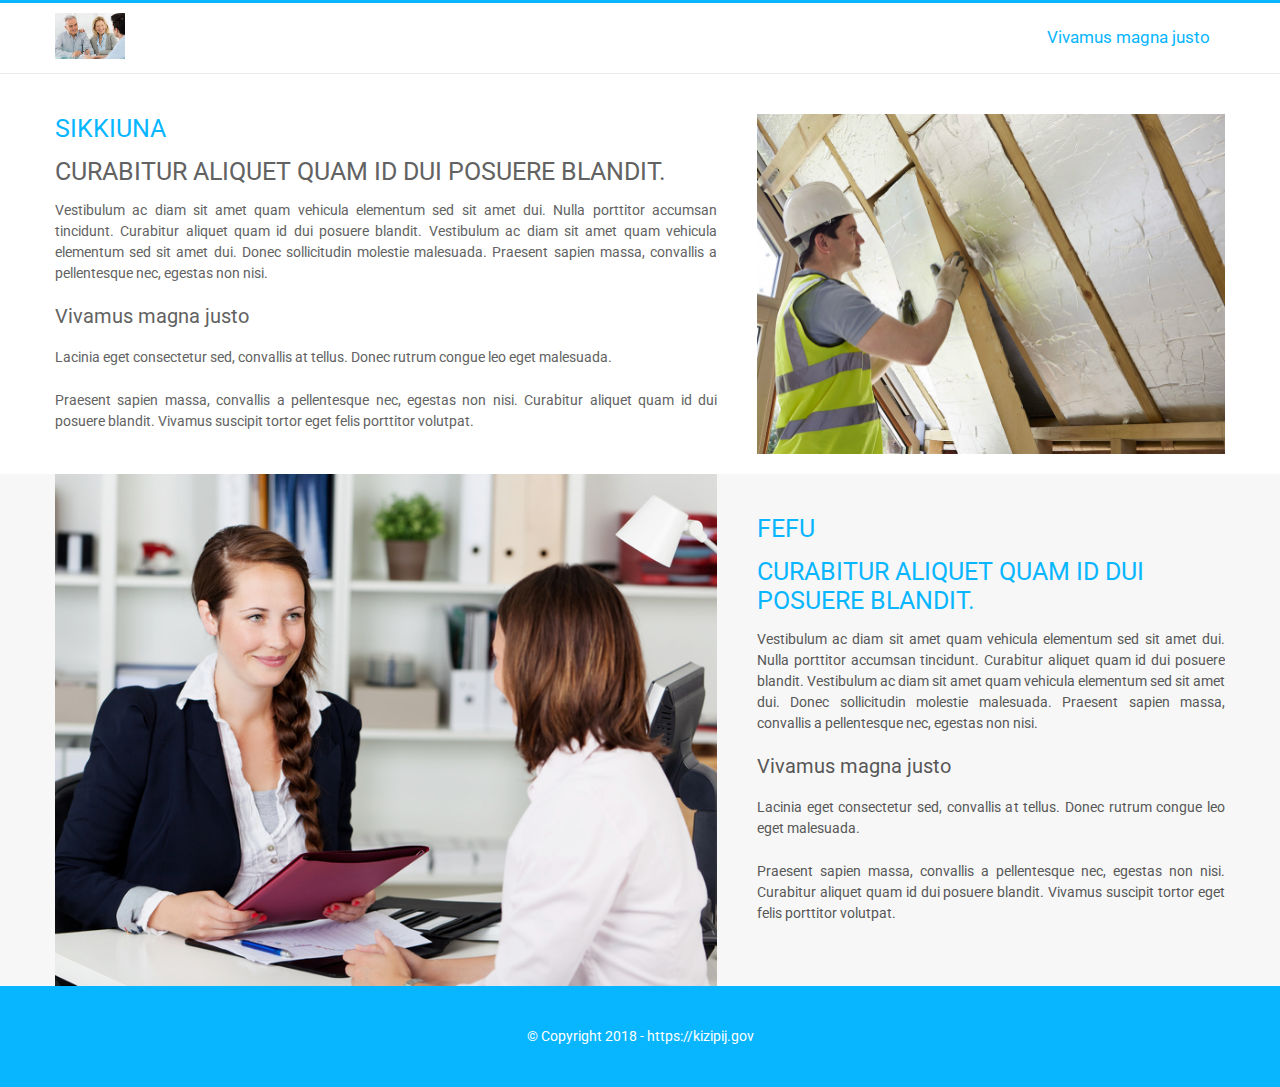
==== Publish/Themes/Theme1/index.html @ 240a3f44 "update 28/08 2" ====
<!DOCTYPE html>
<html lang="en">
<head>
    <meta charset="utf-8" />
    <meta name="viewport" content="width=device-width, initial-scale=1.0">
    <meta name="robots" content="noindex,nofollow" />

    <title>Vivamus magna justo </title>



    <link rel="stylesheet" href="css/templates-style.css">
    <link href="https://fonts.googleapis.com/css?family=Roboto:300,400,700" rel="stylesheet">
    <link rel="stylesheet" href="css/bases.css">
</head>
<body>
    






    <div class="template theme">
        <!-- Bloc header -->
        <header>
            <div class="wrapper">
                <div id="topbar" class="clearfix">
                    <a href="#" class="t-logo theme">
                        <img src="img/pret travaux renovation.jpg" alt="img/pret travaux renovation.jpg" srcset="">

                    </a>
                    <nav class="menu">
                        <ul>
                            <li class="current"><a href="/">Vivamus magna justo</a></li>
                                                        
                        </ul>
                    </nav>
                </div>
            </div>
        </header>
        <!-- Fin Bloc header -->
        <!-- Bloc de contenu -->
            <main>
                <div id="contenu">
                    <div class="container">
                        <div class="wrapper">
                            <section class="row" id="bloc1">
                                <div class="texte">
                                    <h1> sikkiuna</h1>
                                    <h2 style="color: #626262;">Curabitur aliquet quam id dui posuere blandit.</h2>
<p style="color: #626262;">Vestibulum ac diam sit amet quam vehicula elementum sed sit amet dui. Nulla porttitor accumsan tincidunt. Curabitur aliquet quam id dui posuere blandit. Vestibulum ac diam sit amet quam vehicula elementum sed sit amet dui. Donec sollicitudin molestie malesuada. Praesent sapien massa, convallis a pellentesque nec, egestas non nisi.</p>
<h3 style="color: #626262;">Vivamus magna justo</h3>
<p style="color: #626262;">Lacinia eget consectetur sed, convallis at tellus. Donec rutrum congue leo eget malesuada.</p>
<p style="color: #626262;">Praesent sapien massa, convallis a pellentesque nec, egestas non nisi. Curabitur aliquet quam id dui posuere blandit. Vivamus suscipit tortor eget felis porttitor volutpat.</p>
                                </div>
                                <div class="photo">
                                    <img src="img/pret travaux isolation.jpg" alt="img/pret travaux isolation.jpg" srcset="">
                                </div>
                            </section>
                        </div>
                        <section class="grey-bg clearfix">
                            <div class="wrapper" id="bloc2">
                                <div class="photo">
                                    <img src="img/pret accession sociale.jpg" alt="img/pret accession sociale.jpg" srcset="">
                                </div>
                                <div class="texte">
                                    <h2>fefu</h2>
                                    <h2>Curabitur aliquet quam id dui posuere blandit.</h2>
<p>Vestibulum ac diam sit amet quam vehicula elementum sed sit amet dui. Nulla porttitor accumsan tincidunt. Curabitur aliquet quam id dui posuere blandit. Vestibulum ac diam sit amet quam vehicula elementum sed sit amet dui. Donec sollicitudin molestie malesuada. Praesent sapien massa, convallis a pellentesque nec, egestas non nisi.</p>
<h3>Vivamus magna justo</h3>
<p>Lacinia eget consectetur sed, convallis at tellus. Donec rutrum congue leo eget malesuada.</p>
<p>Praesent sapien massa, convallis a pellentesque nec, egestas non nisi. Curabitur aliquet quam id dui posuere blandit. Vivamus suscipit tortor eget felis porttitor volutpat.</p>
                                </div>
                            </div>
                        </section>
                    </div>
                </div>
            </main>

        

        <footer id="f1-footer">
            <span>© Copyright 2018 - <a href="#">https://kizipij.gov</a></span>
        </footer>
    </div>









    <footer></footer>


    




</body>
</html>
---- Publish/Themes/Theme1/css/templates-style.css ----
* {
    box-sizing: border-box;
    -webkit-box-sizing: border-box;
    -ms-box-sizing: border-box;
    -moz-box-sizing: border-box;
}
body {
    margin: 0;
    padding:0;
    font-family: 'Roboto', Arial, sans-serif;
    color: #585858;
    font-size: 14px;
    line-height: 21px;
}
p {
    margin: 0 0 22px;
}
h2 { color: #f1be22 }
a {
    text-decoration: none;
}

/**/
.clearfix {
    float: none;
    display: block;
    clear: both;
}
.clearfix::after,
.clearfix::before {
    content: '';
    display: table;
    clear: both;
}
.grey-bg {
    background-color: #f7f7f7;
}
.template {
    background: url(../img/pattern-body.jpg)repeat top left;
}
.template .wrapper{
    max-width: 971px;
    display: block;
    margin: 0 auto;
    background: white;
}

.theme .wrapper{
    max-width: 1170px;
    display: block;
    margin: 0 auto;
    background: white;
}
#topbar {
    padding: 10px 0;
}
#topbar.centered {
    text-align: center;
}
.t-logo,
.t-logo img,
.t-logo .site-url {
    display: inline-block;
    vertical-align: middle;
    width: 70px;
}

.t-logo .site-url {
    color: #333;
    margin-left: 10px;
}

.template #banner img {
    display: block;
    width: 100%;
    height: auto;
}

nav.menu {
    float: right;
}
nav.menu li {
    display: inline-block;
    vertical-align: middle;
    padding: 0 15px;
}
nav.menu a {
    color: #5b5b5b;
    font-size: 17px;
}
nav.menu .current a {
    color: #07b6ff;
}

/* TEMPLATE 1 */
.theme header{
    border-bottom: 1px solid #ebebeb;
    border-top: 3px solid #07b6ff;
}

.theme #bloc1 {
    display: flex;
    padding: 40px 0 20px;
}

.theme h1,
.theme h2 {
    font-size: 25px;
    font-weight: normal;
    color: #07b6ff;
    text-transform: uppercase;
    line-height: normal;
    margin: 0 0 14px;
}

.theme h3 {
    font-weight: normal;
    font-size: 20px;
}

.theme #bloc1 .texte {
    padding-right: 40px;
    min-width: 60%;
}

.theme .texte p{
    text-align: justify;
}

.theme #bloc1 .photo {
    min-width: 40%;
    overflow: hidden;
    max-width: 40%;
}

.theme .photo > img {
    height: 100%;
}

.photo img{
	    width: 100%;
    height: auto;
}

.theme #bloc2 {
    display: flex;
    background: transparent;
}

.theme #bloc2 .texte {
    min-width: 40%;
    overflow: hidden;
    padding: 40px 0;
}

.theme #bloc2 .photo {
    padding-right: 40px;
    min-width: 60%;
}

.theme #bloc2 .photo > img {
    width: 100%;
    object-fit: cover;
}

.theme #f1-footer {
    padding: 40px 0;
    background-color: #07b6ff;
    text-align: center;
    color: white
}
.theme #f1-footer a{
    color: white
}
/* TEMPLATE 4 */
.template.t-4 #photo-l-texte {
    display: flex;
    flex-wrap: wrap;
    justify-content: space-between;
    align-content: center;
}
.template.t-4 #contenu .col-50 {
    flex:1;
}
.template.t-4 #contenu .texte > h1 {
    font-size: 20px;
    line-height: 30px;
    color: #f1be22
}
.template.t-4 #photo-l-texte .photo {
    object-fit: cover;
    overflow: hidden;
    padding-right: 20px;
}
.template.t-4 #photo-l-texte .photo img {
    height: 100%;
    width: auto;
}

#full-text {
    padding: 20px 25px;
}

.template.t-4 #f4-footer {
    background-color: #f1be22;
    padding:40px;
    text-align: center;
    color: white;
    font-size: 12px;
}
#f4-footer a {
    color: white;
}

#f4-footer .sep{
    font-style: normal;
    padding: 0 30px 0 20px;
}
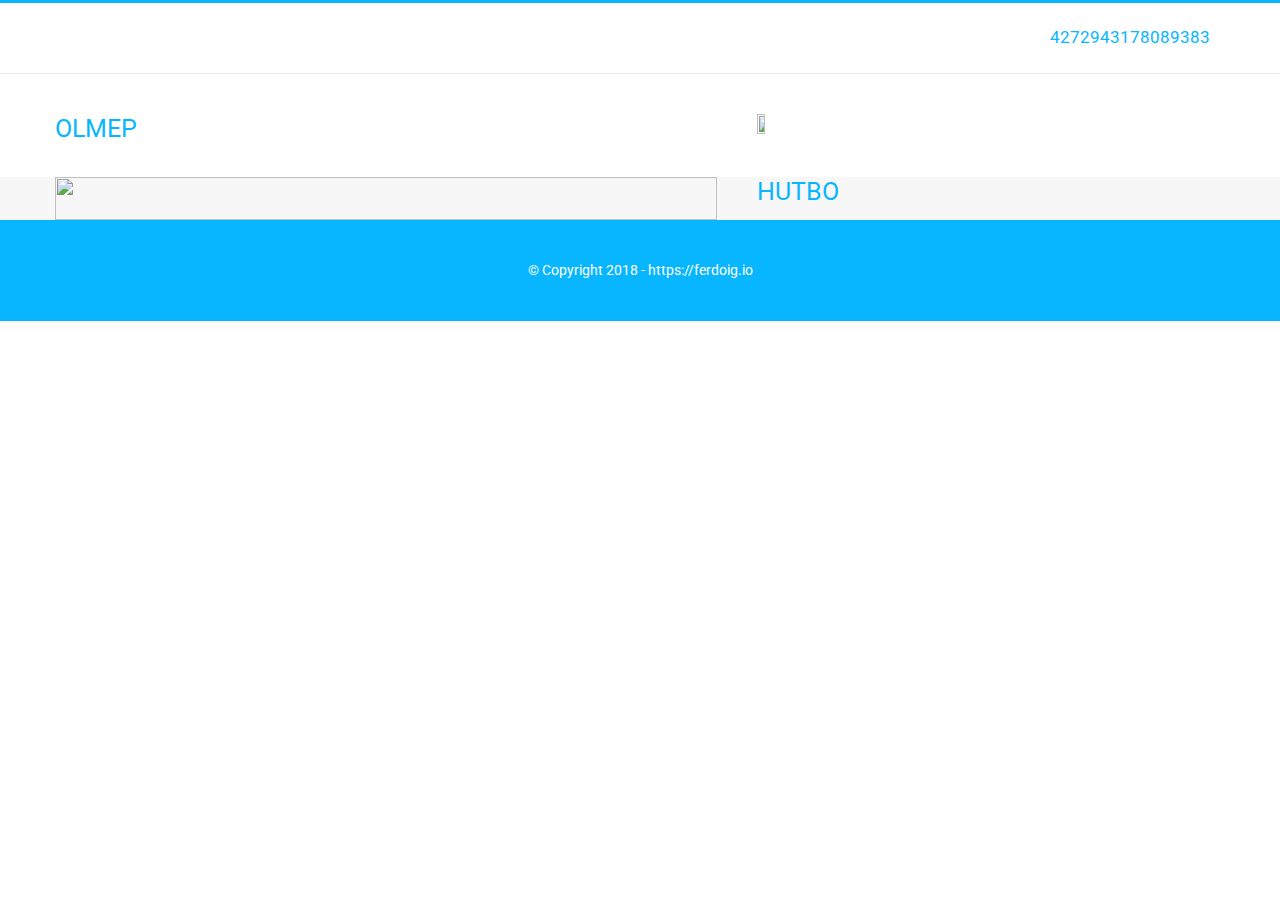
==== commit 088516b4: "28/08 3" ====
--- a/Publish/Themes/Theme1/index.html
+++ b/Publish/Themes/Theme1/index.html
@@ -5,13 +5,13 @@
     <meta name="viewport" content="width=device-width, initial-scale=1.0">
     <meta name="robots" content="noindex,nofollow" />
 
-    <title>Vivamus magna justo </title>
+    <title>4272943178089383 </title>
 
 
 
     <link rel="stylesheet" href="css/templates-style.css">
     <link href="https://fonts.googleapis.com/css?family=Roboto:300,400,700" rel="stylesheet">
-    <link rel="stylesheet" href="css/bases.css">
+
 </head>
 <body>
     
@@ -27,12 +27,12 @@
             <div class="wrapper">
                 <div id="topbar" class="clearfix">
                     <a href="#" class="t-logo theme">
-                        <img src="img/pret travaux renovation.jpg" alt="img/pret travaux renovation.jpg" srcset="">
+                        <img src="" alt="" srcset="">
 
                     </a>
                     <nav class="menu">
                         <ul>
-                            <li class="current"><a href="/">Vivamus magna justo</a></li>
+                            <li class="current"><a href="/">4272943178089383</a></li>
                                                         
                         </ul>
                     </nav>
@@ -47,30 +47,22 @@
                         <div class="wrapper">
                             <section class="row" id="bloc1">
                                 <div class="texte">
-                                    <h1> sikkiuna</h1>
-                                    <h2 style="color: #626262;">Curabitur aliquet quam id dui posuere blandit.</h2>
-<p style="color: #626262;">Vestibulum ac diam sit amet quam vehicula elementum sed sit amet dui. Nulla porttitor accumsan tincidunt. Curabitur aliquet quam id dui posuere blandit. Vestibulum ac diam sit amet quam vehicula elementum sed sit amet dui. Donec sollicitudin molestie malesuada. Praesent sapien massa, convallis a pellentesque nec, egestas non nisi.</p>
-<h3 style="color: #626262;">Vivamus magna justo</h3>
-<p style="color: #626262;">Lacinia eget consectetur sed, convallis at tellus. Donec rutrum congue leo eget malesuada.</p>
-<p style="color: #626262;">Praesent sapien massa, convallis a pellentesque nec, egestas non nisi. Curabitur aliquet quam id dui posuere blandit. Vivamus suscipit tortor eget felis porttitor volutpat.</p>
-                                </div>
+                                    <h1> olmep</h1>
+                                    
+                                </div>	<a href="/">
                                 <div class="photo">
-                                    <img src="img/pret travaux isolation.jpg" alt="img/pret travaux isolation.jpg" srcset="">
+                                    <img src="" alt="" srcset="">
                                 </div>
                             </section>
                         </div>
                         <section class="grey-bg clearfix">
                             <div class="wrapper" id="bloc2">
                                 <div class="photo">
-                                    <img src="img/pret accession sociale.jpg" alt="img/pret accession sociale.jpg" srcset="">
+                                    <img src="" alt="" srcset="">
                                 </div>
-                                <div class="texte">
-                                    <h2>fefu</h2>
-                                    <h2>Curabitur aliquet quam id dui posuere blandit.</h2>
-<p>Vestibulum ac diam sit amet quam vehicula elementum sed sit amet dui. Nulla porttitor accumsan tincidunt. Curabitur aliquet quam id dui posuere blandit. Vestibulum ac diam sit amet quam vehicula elementum sed sit amet dui. Donec sollicitudin molestie malesuada. Praesent sapien massa, convallis a pellentesque nec, egestas non nisi.</p>
-<h3>Vivamus magna justo</h3>
-<p>Lacinia eget consectetur sed, convallis at tellus. Donec rutrum congue leo eget malesuada.</p>
-<p>Praesent sapien massa, convallis a pellentesque nec, egestas non nisi. Curabitur aliquet quam id dui posuere blandit. Vivamus suscipit tortor eget felis porttitor volutpat.</p>
+                                <div class="texe">
+                                    <h2>hutbo</h2>
+                                    
                                 </div>
                             </div>
                         </section>
@@ -81,7 +73,7 @@
         
 
         <footer id="f1-footer">
-            <span>© Copyright 2018 - <a href="#">https://kizipij.gov</a></span>
+            <span>© Copyright 2018 - <a href="#">https://ferdoig.io</a></span>
         </footer>
     </div>
 
@@ -99,7 +91,25 @@
     
 
 
-
-
+    <script src="https://code.jquery.com/jquery-3.3.1.min.js" integrity="sha256-FgpCb/KJQlLNfOu91ta32o/NMZxltwRo8QtmkMRdAu8=" crossorigin="anonymous" ></script>
+    <script>
+        $('#topbar').each(function () {
+            var blk = $(this);
+            var img = blk.find("img").first();
+            var urlImg = img.attr("src");
+            var imageUrl = urlImg;
+            if (urlImg) {
+                blk.css('background', 'url("' + imageUrl + '")').css({
+                    "background-size": "cover",
+                    "background-repeat": "no-repeat",
+                    "background-position": "center",
+                });
+                img.hide();
+            }
+            else {
+                blk.removeAttr("style");
+            }
+        });
+    </script>
 </body>
 </html>
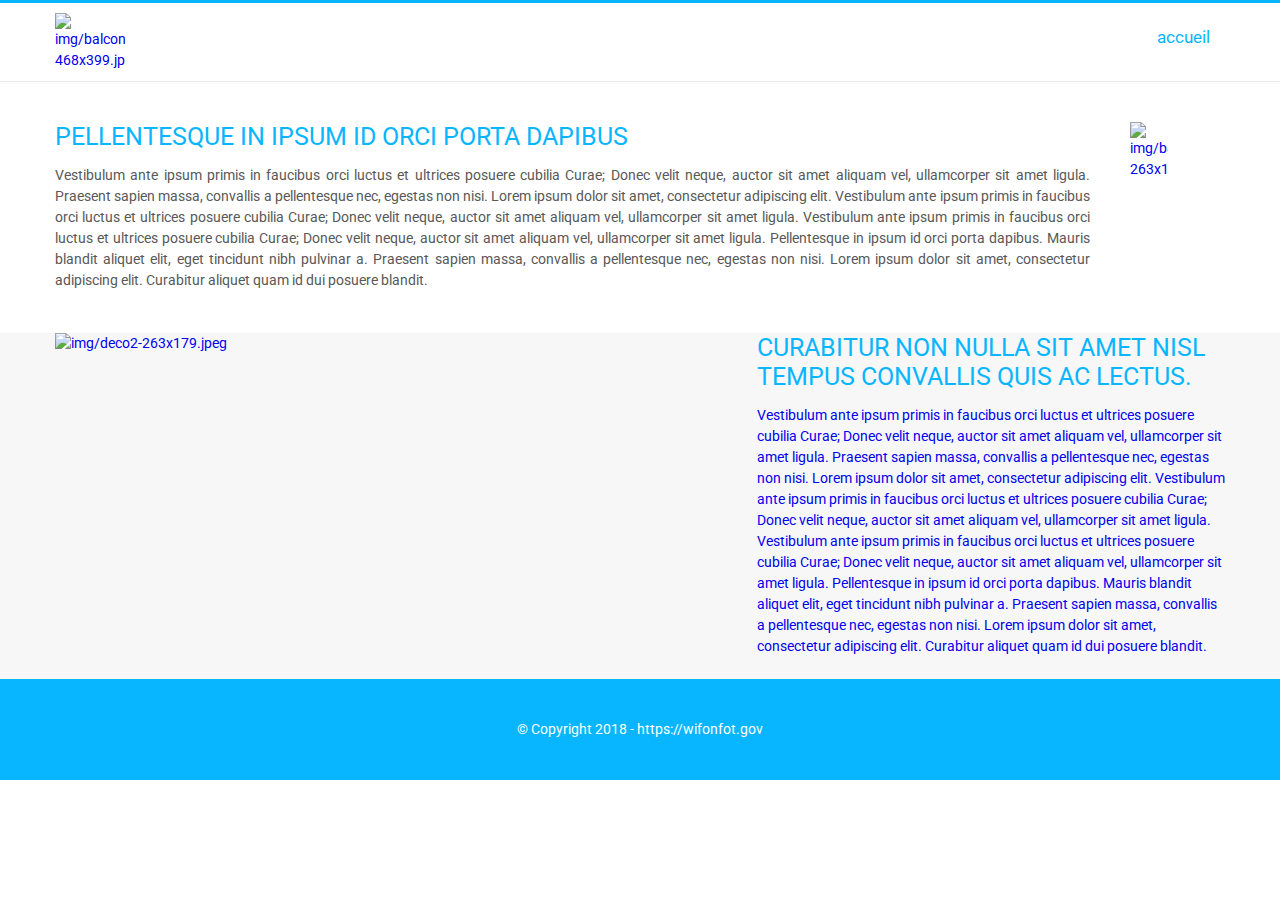
==== commit d99db76d: "update 30/08 02" ====
--- a/Publish/Themes/Theme1/index.html
+++ b/Publish/Themes/Theme1/index.html
@@ -5,7 +5,7 @@
     <meta name="viewport" content="width=device-width, initial-scale=1.0">
     <meta name="robots" content="noindex,nofollow" />
 
-    <title>4272943178089383 </title>
+    <title>accueil </title>
 
 
 
@@ -27,12 +27,12 @@
             <div class="wrapper">
                 <div id="topbar" class="clearfix">
                     <a href="#" class="t-logo theme">
-                        <img src="" alt="" srcset="">
+                        <img src="img/balcon-468x399.jpg" alt="img/balcon-468x399.jpg" srcset="">
 
                     </a>
                     <nav class="menu">
                         <ul>
-                            <li class="current"><a href="/">4272943178089383</a></li>
+                            <li class="current"><a href="/">accueil</a></li>
                                                         
                         </ul>
                     </nav>
@@ -47,22 +47,22 @@
                         <div class="wrapper">
                             <section class="row" id="bloc1">
                                 <div class="texte">
-                                    <h1> olmep</h1>
-                                    
+                                    <h1> Pellentesque in ipsum id orci porta dapibus</h1>
+                                    <p>Vestibulum ante ipsum primis in faucibus orci luctus et ultrices posuere cubilia Curae; Donec velit neque, auctor sit amet aliquam vel, ullamcorper sit amet ligula. Praesent sapien massa, convallis a pellentesque nec, egestas non nisi. Lorem ipsum dolor sit amet, consectetur adipiscing elit. Vestibulum ante ipsum primis in faucibus orci luctus et ultrices posuere cubilia Curae; Donec velit neque, auctor sit amet aliquam vel, ullamcorper sit amet ligula. Vestibulum ante ipsum primis in faucibus orci luctus et ultrices posuere cubilia Curae; Donec velit neque, auctor sit amet aliquam vel, ullamcorper sit amet ligula. Pellentesque in ipsum id orci porta dapibus. Mauris blandit aliquet elit, eget tincidunt nibh pulvinar a. Praesent sapien massa, convallis a pellentesque nec, egestas non nisi. Lorem ipsum dolor sit amet, consectetur adipiscing elit. Curabitur aliquet quam id dui posuere blandit.</p>
                                 </div>	<a href="/">
                                 <div class="photo">
-                                    <img src="" alt="" srcset="">
+                                    <img src="img/bathroom-263x179.jpg" alt="img/bathroom-263x179.jpg" srcset="">
                                 </div>
                             </section>
                         </div>
                         <section class="grey-bg clearfix">
                             <div class="wrapper" id="bloc2">
                                 <div class="photo">
-                                    <img src="" alt="" srcset="">
+                                    <img src="img/deco2-263x179.jpeg" alt="img/deco2-263x179.jpeg" srcset="">
                                 </div>
                                 <div class="texe">
-                                    <h2>hutbo</h2>
-                                    
+                                    <h2>Curabitur non nulla sit amet nisl tempus convallis quis ac lectus.</h2>
+                                    <p>Vestibulum ante ipsum primis in faucibus orci luctus et ultrices posuere cubilia Curae; Donec velit neque, auctor sit amet aliquam vel, ullamcorper sit amet ligula. Praesent sapien massa, convallis a pellentesque nec, egestas non nisi. Lorem ipsum dolor sit amet, consectetur adipiscing elit. Vestibulum ante ipsum primis in faucibus orci luctus et ultrices posuere cubilia Curae; Donec velit neque, auctor sit amet aliquam vel, ullamcorper sit amet ligula. Vestibulum ante ipsum primis in faucibus orci luctus et ultrices posuere cubilia Curae; Donec velit neque, auctor sit amet aliquam vel, ullamcorper sit amet ligula. Pellentesque in ipsum id orci porta dapibus. Mauris blandit aliquet elit, eget tincidunt nibh pulvinar a. Praesent sapien massa, convallis a pellentesque nec, egestas non nisi. Lorem ipsum dolor sit amet, consectetur adipiscing elit. Curabitur aliquet quam id dui posuere blandit.</p>
                                 </div>
                             </div>
                         </section>
@@ -73,7 +73,7 @@
         
 
         <footer id="f1-footer">
-            <span>© Copyright 2018 - <a href="#">https://ferdoig.io</a></span>
+            <span>© Copyright 2018 - <a href="#">https://wifonfot.gov</a></span>
         </footer>
     </div>
 
@@ -91,25 +91,9 @@
     
 
 
-    <script src="https://code.jquery.com/jquery-3.3.1.min.js" integrity="sha256-FgpCb/KJQlLNfOu91ta32o/NMZxltwRo8QtmkMRdAu8=" crossorigin="anonymous" ></script>
-    <script>
-        $('#topbar').each(function () {
-            var blk = $(this);
-            var img = blk.find("img").first();
-            var urlImg = img.attr("src");
-            var imageUrl = urlImg;
-            if (urlImg) {
-                blk.css('background', 'url("' + imageUrl + '")').css({
-                    "background-size": "cover",
-                    "background-repeat": "no-repeat",
-                    "background-position": "center",
-                });
-                img.hide();
-            }
-            else {
-                blk.removeAttr("style");
-            }
-        });
-    </script>
+
+
+    <script src="https://code.jquery.com/jquery-3.3.1.min.js" integrity="sha256-FgpCb/KJQlLNfOu91ta32o/NMZxltwRo8QtmkMRdAu8=" crossorigin="anonymous"></script>
+
 </body>
 </html>
